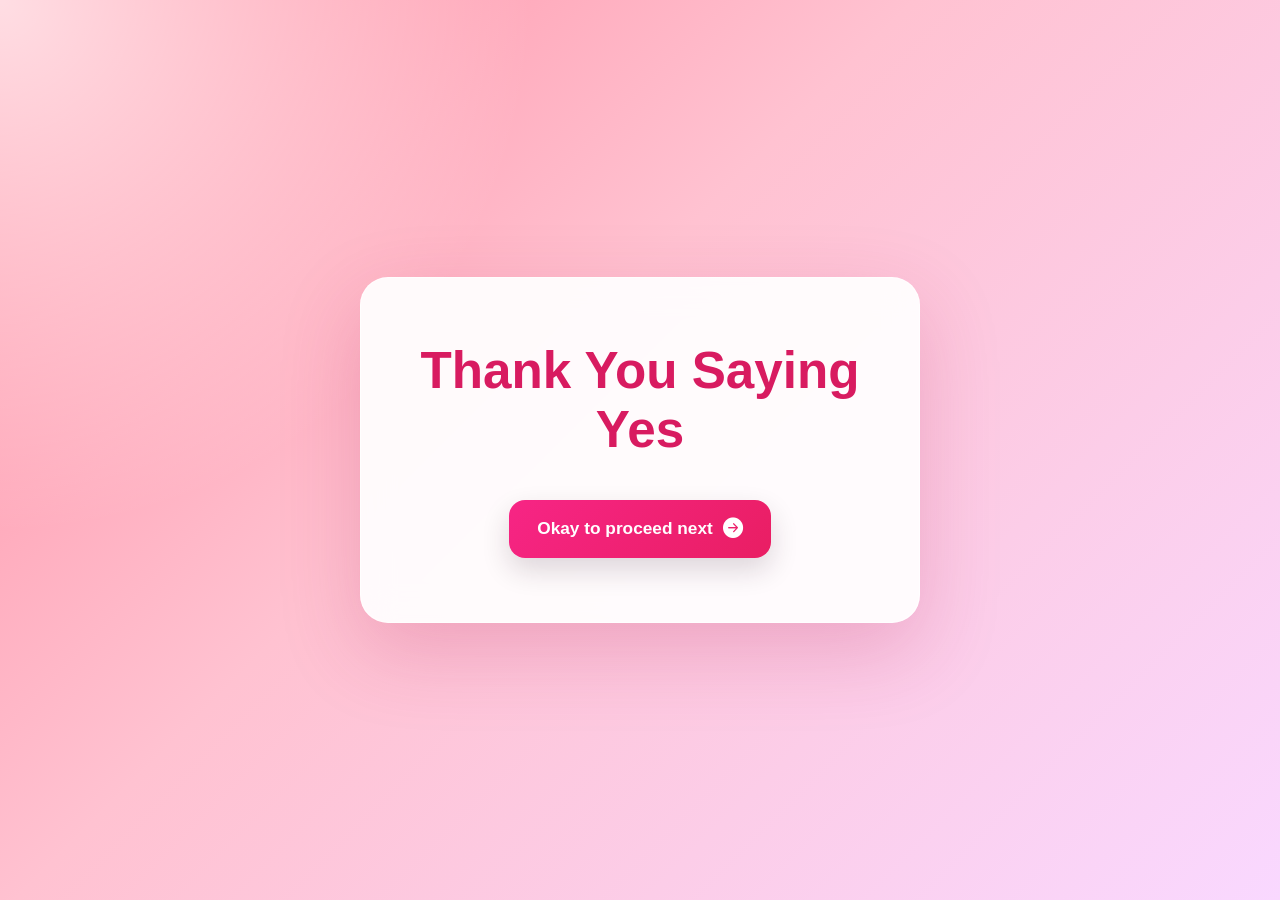
==== congratulations.html @ b1ba2133 "Add files via upload" ====
<!DOCTYPE html>
<html lang="en">
<head>
    <meta charset="UTF-8">
    <meta name="viewport" content="width=device-width, initial-scale=1.0">
    <title>Congratulations</title>
    <link rel="stylesheet" href="https://cdn.jsdelivr.net/npm/bootstrap-icons@1.11.3/font/bootstrap-icons.min.css">
    <link rel="stylesheet" href="love.css">
</head>
<body>
    <div class="container">
        <h1>Thank You Saying Yes</h1>
        <button class="btn yes" type="button" onclick="goToSchedule()">
            <span>Okay to proceed next</span>
            <i class="bi bi-arrow-right-circle-fill"></i>
        </button>
        <div id="message"></div>
    </div>

    <script>
        function goToSchedule() {
            window.location.href = 'schedule.html';
        }
    </script>
</body>
</html>
---- love.css ----
* {
    margin: 0;
    padding: 0;
    box-sizing: border-box;
}

body {
    font-family: 'Segoe UI', Arial, sans-serif;
    background:
        radial-gradient(circle at top left, rgba(255, 255, 255, 0.7), transparent 34%),
        linear-gradient(135deg, #ff8fa3 0%, #ffc2d1 42%, #f9d8ff 100%);
    min-height: 100vh;
    min-height: 100svh;
    display: flex;
    justify-content: center;
    align-items: center;
    padding: 24px;
    overflow-x: hidden;
}

.container {
    text-align: center;
    background: rgba(255, 255, 255, 0.92);
    padding: 64px 48px;
    border: 1px solid rgba(255, 255, 255, 0.72);
    border-radius: 28px;
    box-shadow: 0 28px 80px rgba(181, 37, 93, 0.22);
    max-width: 560px;
    width: min(100%, 560px);
    backdrop-filter: blur(16px);
}

.food-container {
    max-width: 860px;
    width: min(100%, 860px);
}

h1 {
    color: #d81b60;
    font-size: clamp(2rem, 5vw, 3.2rem);
    margin-bottom: 40px;
    line-height: 1.15;
    letter-spacing: 0;
}

.subtitle {
    color: #7c1744;
    font-size: 1rem;
    font-weight: 800;
    margin: -24px 0 28px;
}

.buttons {
    display: flex;
    flex-wrap: wrap;
    gap: 20px;
    justify-content: center;
    margin-bottom: 30px;
}

.btn {
    display: inline-flex;
    align-items: center;
    justify-content: center;
    gap: 10px;
    min-width: 136px;
    min-height: 58px;
    padding: 15px 28px;
    font-size: 1.08rem;
    border: none;
    border-radius: 16px;
    cursor: pointer;
    transition: transform 0.24s ease, box-shadow 0.24s ease, background 0.24s ease;
    font-weight: 800;
    letter-spacing: 0;
    box-shadow: 0 12px 28px rgba(46, 19, 37, 0.16);
}

.btn i {
    font-size: 1.18em;
    line-height: 1;
}

.btn.yes {
    background: linear-gradient(135deg, #f72585, #e91e63);
    color: white;
}

.btn.yes:hover {
    background: linear-gradient(135deg, #ff3d96, #c2185b);
    box-shadow: 0 16px 34px rgba(233, 30, 99, 0.34);
    transform: translateY(-3px);
}

.btn.no {
    background: #2f3340;
    color: white;
}

.btn.no.running {
    position: fixed;
    z-index: 10;
}

.btn.no:hover {
    background: #1f2330;
    transform: translateY(-3px);
}

.success {
    color: #4caf50;
    font-size: 1.5rem;
    font-weight: bold;
    animation: fadeIn 0.5s ease;
}

.sad {
    color: #757575;
    font-size: 1.5rem;
    font-weight: bold;
    animation: fadeIn 0.5s ease;
}

.date-form {
    display: grid;
    gap: 18px;
    margin-top: 6px;
}

.field {
    display: grid;
    gap: 8px;
    text-align: left;
}

.field span {
    display: inline-flex;
    align-items: center;
    gap: 8px;
    color: #7c1744;
    font-size: 0.95rem;
    font-weight: 800;
}

.field input {
    width: 100%;
    min-height: 56px;
    padding: 0 16px;
    border: 2px solid #f8a9c7;
    border-radius: 16px;
    background: #fff8fb;
    color: #2f3340;
    font: inherit;
    font-weight: 700;
    outline: none;
    transition: border-color 0.24s ease, box-shadow 0.24s ease;
}

.field input:focus {
    border-color: #e91e63;
    box-shadow: 0 0 0 4px rgba(233, 30, 99, 0.14);
}

.info-list {
    display: grid;
    gap: 16px;
    margin: 8px 0 28px;
}

.info-item {
    display: flex;
    align-items: center;
    gap: 16px;
    padding: 18px;
    border: 2px solid #ffd1df;
    border-radius: 18px;
    background: #fff8fb;
    text-align: left;
}

.info-item i {
    display: inline-flex;
    align-items: center;
    justify-content: center;
    width: 48px;
    height: 48px;
    border-radius: 14px;
    background: #e91e63;
    color: white;
    font-size: 1.35rem;
    flex: 0 0 auto;
}

.info-item span {
    display: block;
    color: #7c1744;
    font-size: 0.9rem;
    font-weight: 800;
    margin-bottom: 4px;
}

.info-item strong {
    color: #2f3340;
    font-size: 1.2rem;
}

.final-message {
    margin-top: 8px;
}

.restaurant-grid {
    display: grid;
    grid-template-columns: repeat(5, minmax(120px, 1fr));
    gap: 16px;
    margin-top: 8px;
}

.restaurant-card {
    display: grid;
    justify-items: center;
    align-content: center;
    gap: 12px;
    min-height: 168px;
    padding: 18px 14px;
    border: 2px solid #ffd1df;
    border-radius: 20px;
    background: #fff8fb;
    color: #7c1744;
    cursor: pointer;
    font: inherit;
    font-weight: 900;
    box-shadow: 0 14px 28px rgba(181, 37, 93, 0.12);
    transition: transform 0.24s ease, border-color 0.24s ease, box-shadow 0.24s ease;
}

.restaurant-card:hover {
    border-color: #e91e63;
    box-shadow: 0 18px 34px rgba(233, 30, 99, 0.22);
    transform: translateY(-4px);
}

.restaurant-card.selected {
    border-color: #e91e63;
    background: #fff0f6;
    box-shadow: 0 20px 38px rgba(233, 30, 99, 0.28);
    transform: translateY(-4px);
}

.restaurant-card img {
    width: 92px;
    height: 92px;
    object-fit: contain;
    border-radius: 18px;
    background: white;
    padding: 14px;
    box-shadow: inset 0 0 0 1px rgba(124, 23, 68, 0.08);
}

.restaurant-card span {
    line-height: 1.2;
}

.submit-choice {
    margin-top: 26px;
}

.submit-choice:disabled {
    cursor: not-allowed;
    opacity: 0.55;
    transform: none;
    box-shadow: none;
}

@keyframes fadeIn {
    from {
        opacity: 0;
        transform: translateY(-10px);
    }
    to {
        opacity: 1;
        transform: translateY(0);
    }
}

@media (max-width: 600px) {
    body {
        align-items: flex-start;
        padding: 18px 14px;
    }

    .container {
        width: 100%;
        min-height: auto;
        padding: 38px 18px;
        border-radius: 22px;
        margin: 0;
    }

    .food-container {
        width: 100%;
    }

    h1 {
        margin-bottom: 28px;
    }

    .subtitle {
        margin: -12px 0 22px;
        font-size: 0.9rem;
        line-height: 1.4;
    }

    .buttons {
        display: grid;
        grid-template-columns: repeat(2, minmax(0, 1fr));
        gap: 12px;
        margin-bottom: 24px;
    }

    .btn {
        width: 100%;
        min-width: 0;
        min-height: 52px;
        padding: 12px 16px;
        font-size: 1rem;
        border-radius: 14px;
    }

    .btn.no.running {
        width: auto;
        min-width: 96px;
    }

    .date-form {
        gap: 16px;
    }

    .field input {
        min-height: 52px;
        font-size: 1rem;
    }

    .restaurant-grid {
        grid-template-columns: repeat(2, minmax(0, 1fr));
        gap: 12px;
    }

    .restaurant-card {
        min-height: 142px;
        padding: 14px 10px;
        border-radius: 18px;
        font-size: 0.95rem;
    }

    .restaurant-card img {
        width: 72px;
        height: 72px;
        border-radius: 15px;
        padding: 10px;
    }

    .submit-choice {
        margin-top: 18px;
    }

    .info-list {
        gap: 12px;
    }

    .info-item {
        gap: 12px;
        padding: 14px;
        border-radius: 16px;
    }

    .info-item i {
        width: 42px;
        height: 42px;
        border-radius: 12px;
        font-size: 1.15rem;
    }

    .info-item strong {
        font-size: 1rem;
        overflow-wrap: anywhere;
    }

    .success,
    .sad {
        font-size: 1.15rem;
        line-height: 1.35;
    }
}

@media (max-width: 380px) {
    .container {
        padding: 32px 14px;
    }

    .buttons {
        grid-template-columns: 1fr;
    }

    .restaurant-grid {
        grid-template-columns: 1fr;
    }

    .restaurant-card {
        grid-template-columns: auto 1fr;
        justify-items: start;
        text-align: left;
        min-height: 104px;
        padding: 14px;
    }

    .restaurant-card img {
        width: 64px;
        height: 64px;
    }
}
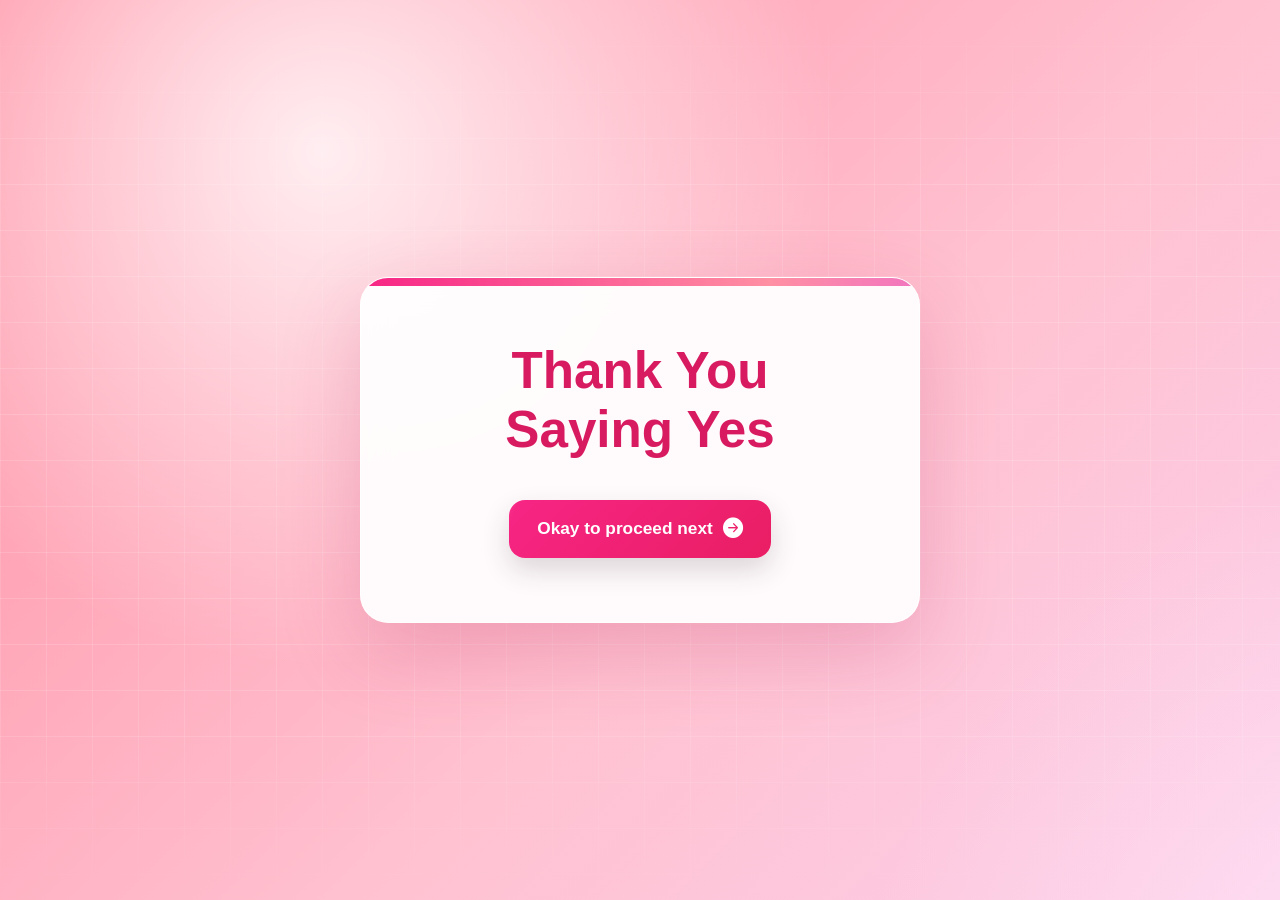
==== commit 8fac3881: "updated webiste" ====
--- a/congratulations.html
+++ b/congratulations.html
@@ -8,18 +8,29 @@
     <link rel="stylesheet" href="love.css">
 </head>
 <body>
-    <div class="container">
+    <div class="floating-hearts" aria-hidden="true">
+        <span></span>
+        <span></span>
+        <span></span>
+        <span></span>
+        <span></span>
+    </div>
+
+    <main class="container">
         <h1>Thank You Saying Yes</h1>
         <button class="btn yes" type="button" onclick="goToSchedule()">
             <span>Okay to proceed next</span>
             <i class="bi bi-arrow-right-circle-fill"></i>
         </button>
         <div id="message"></div>
-    </div>
+    </main>
 
     <script>
         function goToSchedule() {
-            window.location.href = 'schedule.html';
+            document.body.classList.add('page-leaving');
+            window.setTimeout(() => {
+                window.location.href = 'schedule.html';
+            }, 320);
         }
     </script>
 </body>
--- a/love.css
+++ b/love.css
@@ -1,14 +1,20 @@
-* {
-    margin: 0;
-    padding: 0;
-    box-sizing: border-box;
-}
-
+* {
+    margin: 0;
+    padding: 0;
+    box-sizing: border-box;
+}
+
+:root {
+    --pink: #e91e63;
+    --hot-pink: #f72585;
+    --rose: #ff8fa3;
+    --plum: #7c1744;
+    --ink: #2f3340;
+    --paper: rgba(255, 255, 255, 0.93);
+}
+
 body {
-    font-family: 'Segoe UI', Arial, sans-serif;
-    background:
-        radial-gradient(circle at top left, rgba(255, 255, 255, 0.7), transparent 34%),
-        linear-gradient(135deg, #ff8fa3 0%, #ffc2d1 42%, #f9d8ff 100%);
+    position: relative;
     min-height: 100vh;
     min-height: 100svh;
     display: flex;
@@ -16,40 +22,160 @@
     align-items: center;
     padding: 24px;
     overflow-x: hidden;
+    font-family: "Segoe UI", Arial, sans-serif;
+    background:
+        radial-gradient(circle at 18% 12%, rgba(255, 255, 255, 0.82), transparent 28%),
+        radial-gradient(circle at 82% 84%, rgba(255, 229, 246, 0.92), transparent 34%),
+        linear-gradient(135deg, #ff8fa3 0%, #ffc2d1 42%, #f9d8ff 100%);
+    background-size: 140% 140%;
+    animation: backgroundDrift 12s ease-in-out infinite alternate;
+}
+
+body::before {
+    content: "";
+    position: fixed;
+    inset: 0;
+    pointer-events: none;
+    background-image:
+        linear-gradient(rgba(255, 255, 255, 0.14) 1px, transparent 1px),
+        linear-gradient(90deg, rgba(255, 255, 255, 0.12) 1px, transparent 1px);
+    background-size: 46px 46px;
+    mask-image: linear-gradient(to bottom, transparent, black 20%, black 80%, transparent);
+}
+
+.floating-hearts {
+    position: fixed;
+    inset: 0;
+    overflow: hidden;
+    pointer-events: none;
+    z-index: 0;
+}
+
+.floating-hearts span {
+    position: absolute;
+    bottom: -56px;
+    width: 18px;
+    height: 18px;
+    border-radius: 18px 18px 4px 18px;
+    background: rgba(247, 37, 133, 0.2);
+    transform: rotate(45deg);
+    animation: floatHeart 9s linear infinite;
+}
+
+.floating-hearts span::before,
+.floating-hearts span::after {
+    content: "";
+    position: absolute;
+    width: 18px;
+    height: 18px;
+    border-radius: 50%;
+    background: inherit;
+}
+
+.floating-hearts span::before {
+    left: -9px;
+}
+
+.floating-hearts span::after {
+    top: -9px;
+}
+
+.floating-hearts span:nth-child(1) {
+    left: 12%;
+    animation-delay: 0s;
+}
+
+.floating-hearts span:nth-child(2) {
+    left: 30%;
+    width: 14px;
+    height: 14px;
+    animation-delay: 2s;
+    animation-duration: 11s;
+}
+
+.floating-hearts span:nth-child(3) {
+    left: 54%;
+    animation-delay: 4s;
+    animation-duration: 10s;
+}
+
+.floating-hearts span:nth-child(4) {
+    left: 74%;
+    width: 22px;
+    height: 22px;
+    animation-delay: 1s;
+    animation-duration: 12s;
+}
+
+.floating-hearts span:nth-child(5) {
+    left: 90%;
+    width: 13px;
+    height: 13px;
+    animation-delay: 5s;
 }
 
 .container {
+    position: relative;
+    z-index: 1;
+    width: min(100%, 560px);
+    max-width: 560px;
+    padding: 64px 48px;
+    overflow: hidden;
     text-align: center;
-    background: rgba(255, 255, 255, 0.92);
-    padding: 64px 48px;
+    background: var(--paper);
     border: 1px solid rgba(255, 255, 255, 0.72);
     border-radius: 28px;
     box-shadow: 0 28px 80px rgba(181, 37, 93, 0.22);
-    max-width: 560px;
-    width: min(100%, 560px);
     backdrop-filter: blur(16px);
+    animation: cardIn 0.72s cubic-bezier(0.2, 0.85, 0.2, 1) both;
+}
+
+.container::before {
+    content: "";
+    position: absolute;
+    inset: 0 0 auto;
+    height: 8px;
+    background: linear-gradient(90deg, var(--hot-pink), var(--rose), #d946ef, var(--hot-pink));
+    background-size: 220% 100%;
+    animation: shineLine 5s ease-in-out infinite;
+}
+
+.container > * {
+    position: relative;
 }
 
 .food-container {
+    width: min(100%, 860px);
     max-width: 860px;
-    width: min(100%, 860px);
 }
 
 h1 {
+    margin-bottom: 40px;
     color: #d81b60;
     font-size: clamp(2rem, 5vw, 3.2rem);
-    margin-bottom: 40px;
     line-height: 1.15;
     letter-spacing: 0;
+    text-wrap: balance;
+    animation: softRise 0.64s ease both;
 }
 
 .subtitle {
-    color: #7c1744;
+    margin: -24px 0 28px;
+    color: var(--plum);
     font-size: 1rem;
     font-weight: 800;
-    margin: -24px 0 28px;
-}
-
+    animation: softRise 0.64s ease 0.08s both;
+}
+
+.buttons,
+.date-form,
+.info-list,
+.restaurant-grid,
+.submit-choice,
+.final-message {
+    animation: softRise 0.64s ease 0.14s both;
+}
+
 .buttons {
     display: flex;
     flex-wrap: wrap;
@@ -57,8 +183,9 @@
     justify-content: center;
     margin-bottom: 30px;
 }
-
+
 .btn {
+    position: relative;
     display: inline-flex;
     align-items: center;
     justify-content: center;
@@ -66,14 +193,31 @@
     min-width: 136px;
     min-height: 58px;
     padding: 15px 28px;
+    overflow: hidden;
+    border: 0;
+    border-radius: 16px;
+    color: white;
+    cursor: pointer;
+    font: inherit;
     font-size: 1.08rem;
-    border: none;
-    border-radius: 16px;
-    cursor: pointer;
-    transition: transform 0.24s ease, box-shadow 0.24s ease, background 0.24s ease;
-    font-weight: 800;
+    font-weight: 900;
     letter-spacing: 0;
     box-shadow: 0 12px 28px rgba(46, 19, 37, 0.16);
+    transition: transform 0.24s ease, box-shadow 0.24s ease, background 0.24s ease, opacity 0.24s ease;
+}
+
+.btn::after {
+    content: "";
+    position: absolute;
+    inset: -60% auto -60% -42%;
+    width: 42%;
+    background: linear-gradient(90deg, transparent, rgba(255, 255, 255, 0.42), transparent);
+    transform: skewX(-18deg);
+    transition: left 0.48s ease;
+}
+
+.btn:hover::after {
+    left: 112%;
 }
 
 .btn i {
@@ -81,44 +225,58 @@
     line-height: 1;
 }
 
+.btn:hover {
+    transform: translateY(-3px) scale(1.02);
+}
+
+.btn:active {
+    transform: translateY(0) scale(0.98);
+}
+
+.btn:focus-visible,
+.restaurant-card:focus-visible,
+.field input:focus-visible {
+    outline: 3px solid rgba(124, 23, 68, 0.25);
+    outline-offset: 4px;
+}
+
 .btn.yes {
-    background: linear-gradient(135deg, #f72585, #e91e63);
-    color: white;
+    background: linear-gradient(135deg, var(--hot-pink), var(--pink));
 }
 
 .btn.yes:hover {
     background: linear-gradient(135deg, #ff3d96, #c2185b);
-    box-shadow: 0 16px 34px rgba(233, 30, 99, 0.34);
-    transform: translateY(-3px);
+    box-shadow: 0 18px 36px rgba(233, 30, 99, 0.34);
 }
 
 .btn.no {
     background: #2f3340;
-    color: white;
 }
 
 .btn.no.running {
     position: fixed;
     z-index: 10;
+    animation: wiggle 0.34s ease both;
 }
 
 .btn.no:hover {
     background: #1f2330;
-    transform: translateY(-3px);
-}
-
-.success {
-    color: #4caf50;
-    font-size: 1.5rem;
-    font-weight: bold;
-    animation: fadeIn 0.5s ease;
-}
-
+}
+
+.success,
+.sad {
+    font-size: 1.5rem;
+    font-weight: 900;
+    line-height: 1.35;
+    animation: popIn 0.42s ease both;
+}
+
+.success {
+    color: #2e9b50;
+}
+
 .sad {
     color: #757575;
-    font-size: 1.5rem;
-    font-weight: bold;
-    animation: fadeIn 0.5s ease;
 }
 
 .date-form {
@@ -137,9 +295,9 @@
     display: inline-flex;
     align-items: center;
     gap: 8px;
-    color: #7c1744;
+    color: var(--plum);
     font-size: 0.95rem;
-    font-weight: 800;
+    font-weight: 900;
 }
 
 .field input {
@@ -149,16 +307,18 @@
     border: 2px solid #f8a9c7;
     border-radius: 16px;
     background: #fff8fb;
-    color: #2f3340;
+    color: var(--ink);
     font: inherit;
-    font-weight: 700;
+    font-weight: 800;
     outline: none;
-    transition: border-color 0.24s ease, box-shadow 0.24s ease;
+    box-shadow: 0 10px 22px rgba(181, 37, 93, 0.06);
+    transition: border-color 0.24s ease, box-shadow 0.24s ease, transform 0.24s ease;
 }
 
 .field input:focus {
-    border-color: #e91e63;
-    box-shadow: 0 0 0 4px rgba(233, 30, 99, 0.14);
+    border-color: var(--pink);
+    box-shadow: 0 0 0 4px rgba(233, 30, 99, 0.14), 0 14px 28px rgba(181, 37, 93, 0.12);
+    transform: translateY(-2px);
 }
 
 .info-list {
@@ -176,31 +336,41 @@
     border-radius: 18px;
     background: #fff8fb;
     text-align: left;
+    animation: softRise 0.55s ease both;
+}
+
+.info-item:nth-child(2) {
+    animation-delay: 0.08s;
+}
+
+.info-item:nth-child(3) {
+    animation-delay: 0.16s;
 }
 
 .info-item i {
     display: inline-flex;
     align-items: center;
     justify-content: center;
+    flex: 0 0 auto;
     width: 48px;
     height: 48px;
     border-radius: 14px;
-    background: #e91e63;
+    background: var(--pink);
     color: white;
     font-size: 1.35rem;
-    flex: 0 0 auto;
+    box-shadow: 0 12px 22px rgba(233, 30, 99, 0.22);
 }
 
 .info-item span {
     display: block;
-    color: #7c1744;
+    margin-bottom: 4px;
+    color: var(--plum);
     font-size: 0.9rem;
-    font-weight: 800;
-    margin-bottom: 4px;
+    font-weight: 900;
 }
 
 .info-item strong {
-    color: #2f3340;
+    color: var(--ink);
     font-size: 1.2rem;
 }
 
@@ -216,6 +386,7 @@
 }
 
 .restaurant-card {
+    position: relative;
     display: grid;
     justify-items: center;
     align-content: center;
@@ -225,35 +396,76 @@
     border: 2px solid #ffd1df;
     border-radius: 20px;
     background: #fff8fb;
-    color: #7c1744;
+    color: var(--plum);
     cursor: pointer;
     font: inherit;
     font-weight: 900;
     box-shadow: 0 14px 28px rgba(181, 37, 93, 0.12);
-    transition: transform 0.24s ease, border-color 0.24s ease, box-shadow 0.24s ease;
+    transition: transform 0.24s ease, border-color 0.24s ease, box-shadow 0.24s ease, background 0.24s ease;
+    animation: softRise 0.5s ease both;
+}
+
+.restaurant-card:nth-child(2) {
+    animation-delay: 0.05s;
+}
+
+.restaurant-card:nth-child(3) {
+    animation-delay: 0.1s;
+}
+
+.restaurant-card:nth-child(4) {
+    animation-delay: 0.15s;
+}
+
+.restaurant-card:nth-child(5) {
+    animation-delay: 0.2s;
 }
 
 .restaurant-card:hover {
-    border-color: #e91e63;
+    border-color: var(--pink);
     box-shadow: 0 18px 34px rgba(233, 30, 99, 0.22);
     transform: translateY(-4px);
 }
 
 .restaurant-card.selected {
-    border-color: #e91e63;
+    border-color: var(--pink);
     background: #fff0f6;
     box-shadow: 0 20px 38px rgba(233, 30, 99, 0.28);
-    transform: translateY(-4px);
+    transform: translateY(-4px) scale(1.02);
+}
+
+.restaurant-card.selected::after {
+    content: "\F26A";
+    position: absolute;
+    top: 12px;
+    right: 12px;
+    display: inline-flex;
+    align-items: center;
+    justify-content: center;
+    width: 28px;
+    height: 28px;
+    border-radius: 50%;
+    background: var(--pink);
+    color: white;
+    font-family: "bootstrap-icons";
+    font-size: 0.95rem;
+    animation: popIn 0.28s ease both;
 }
 
 .restaurant-card img {
     width: 92px;
     height: 92px;
     object-fit: contain;
+    padding: 14px;
     border-radius: 18px;
     background: white;
-    padding: 14px;
     box-shadow: inset 0 0 0 1px rgba(124, 23, 68, 0.08);
+    transition: transform 0.24s ease;
+}
+
+.restaurant-card:hover img,
+.restaurant-card.selected img {
+    transform: scale(1.06) rotate(-2deg);
 }
 
 .restaurant-card span {
@@ -271,29 +483,122 @@
     box-shadow: none;
 }
 
-@keyframes fadeIn {
-    from {
-        opacity: 0;
-        transform: translateY(-10px);
-    }
-    to {
-        opacity: 1;
-        transform: translateY(0);
-    }
-}
-
+.page-leaving .container {
+    animation: pageOut 0.32s ease both;
+}
+
+@keyframes backgroundDrift {
+    from {
+        background-position: 0% 50%;
+    }
+    to {
+        background-position: 100% 50%;
+    }
+}
+
+@keyframes cardIn {
+    from {
+        opacity: 0;
+        transform: translateY(28px) scale(0.96);
+    }
+    to {
+        opacity: 1;
+        transform: translateY(0) scale(1);
+    }
+}
+
+@keyframes softRise {
+    from {
+        opacity: 0;
+        transform: translateY(14px);
+    }
+    to {
+        opacity: 1;
+        transform: translateY(0);
+    }
+}
+
+@keyframes popIn {
+    0% {
+        opacity: 0;
+        transform: scale(0.84);
+    }
+    70% {
+        transform: scale(1.05);
+    }
+    100% {
+        opacity: 1;
+        transform: scale(1);
+    }
+}
+
+@keyframes wiggle {
+    0%,
+    100% {
+        transform: rotate(0deg) scale(1);
+    }
+    30% {
+        transform: rotate(-5deg) scale(1.04);
+    }
+    70% {
+        transform: rotate(5deg) scale(1.04);
+    }
+}
+
+@keyframes shineLine {
+    from {
+        background-position: 0% 50%;
+    }
+    to {
+        background-position: 100% 50%;
+    }
+}
+
+@keyframes floatHeart {
+    from {
+        opacity: 0;
+        transform: translateY(0) rotate(45deg) scale(0.8);
+    }
+    15% {
+        opacity: 1;
+    }
+    to {
+        opacity: 0;
+        transform: translateY(-110vh) rotate(45deg) scale(1.25);
+    }
+}
+
+@keyframes pageOut {
+    to {
+        opacity: 0;
+        transform: translateY(-10px) scale(0.98);
+    }
+}
+
+@media (prefers-reduced-motion: reduce) {
+    *,
+    *::before,
+    *::after {
+        scroll-behavior: auto !important;
+        animation-duration: 0.01ms !important;
+        animation-iteration-count: 1 !important;
+        transition-duration: 0.01ms !important;
+    }
+}
+
 @media (max-width: 600px) {
     body {
         align-items: flex-start;
-        padding: 18px 14px;
+        padding: 16px 12px 28px;
     }
 
     .container {
         width: 100%;
         min-height: auto;
-        padding: 38px 18px;
-        border-radius: 22px;
         margin: 0;
+        padding: 42px 18px 24px;
+        border-radius: 26px;
+        box-shadow: 0 20px 52px rgba(145, 22, 78, 0.24);
     }
 
     .food-container {
@@ -301,11 +606,20 @@
     }
 
     h1 {
-        margin-bottom: 28px;
+        margin-bottom: 26px;
+        font-size: clamp(2rem, 10vw, 2.75rem);
     }
 
     .subtitle {
-        margin: -12px 0 22px;
+        display: inline-flex;
+        align-items: center;
+        justify-content: center;
+        width: 100%;
+        margin: -8px 0 20px;
+        padding: 10px 12px;
+        border: 1px solid #ffd1df;
+        border-radius: 999px;
+        background: #fff0f6;
         font-size: 0.9rem;
         line-height: 1.4;
     }
@@ -320,10 +634,11 @@
     .btn {
         width: 100%;
         min-width: 0;
-        min-height: 52px;
-        padding: 12px 16px;
+        min-height: 56px;
+        padding: 13px 16px;
+        border-radius: 18px;
         font-size: 1rem;
-        border-radius: 14px;
+        touch-action: manipulation;
     }
 
     .btn.no.running {
@@ -332,45 +647,64 @@
     }
 
     .date-form {
-        gap: 16px;
+        gap: 15px;
+    }
+
+    .field {
+        gap: 9px;
+    }
+
+    .field span {
+        padding-left: 2px;
+        font-size: 0.92rem;
     }
 
     .field input {
-        min-height: 52px;
+        min-height: 56px;
+        padding: 0 14px;
+        border-radius: 18px;
+        background: white;
         font-size: 1rem;
     }
 
     .restaurant-grid {
         grid-template-columns: repeat(2, minmax(0, 1fr));
-        gap: 12px;
+        gap: 14px;
     }
 
     .restaurant-card {
-        min-height: 142px;
-        padding: 14px 10px;
+        min-height: 152px;
+        padding: 16px 10px;
+        border-radius: 22px;
+        background: linear-gradient(180deg, #ffffff 0%, #fff7fb 100%);
+        font-size: 0.95rem;
+        touch-action: manipulation;
+    }
+
+    .restaurant-card img {
+        width: 78px;
+        height: 78px;
+        padding: 10px;
         border-radius: 18px;
-        font-size: 0.95rem;
-    }
-
-    .restaurant-card img {
-        width: 72px;
-        height: 72px;
-        border-radius: 15px;
-        padding: 10px;
+        box-shadow:
+            inset 0 0 0 1px rgba(124, 23, 68, 0.08),
+            0 10px 20px rgba(124, 23, 68, 0.1);
     }
 
     .submit-choice {
-        margin-top: 18px;
+        margin-top: 20px;
     }
 
     .info-list {
-        gap: 12px;
+        gap: 14px;
     }
 
     .info-item {
-        gap: 12px;
-        padding: 14px;
-        border-radius: 16px;
+        gap: 14px;
+        padding: 15px;
+        border-radius: 20px;
+        background: linear-gradient(180deg, #ffffff 0%, #fff7fb 100%);
+        box-shadow: 0 10px 22px rgba(181, 37, 93, 0.1);
     }
 
     .info-item i {
@@ -387,8 +721,8 @@
 
     .success,
     .sad {
+        margin-top: 18px;
         font-size: 1.15rem;
-        line-height: 1.35;
     }
 }
 
@@ -408,9 +742,9 @@
     .restaurant-card {
         grid-template-columns: auto 1fr;
         justify-items: start;
-        text-align: left;
         min-height: 104px;
         padding: 14px;
+        text-align: left;
     }
 
     .restaurant-card img {
